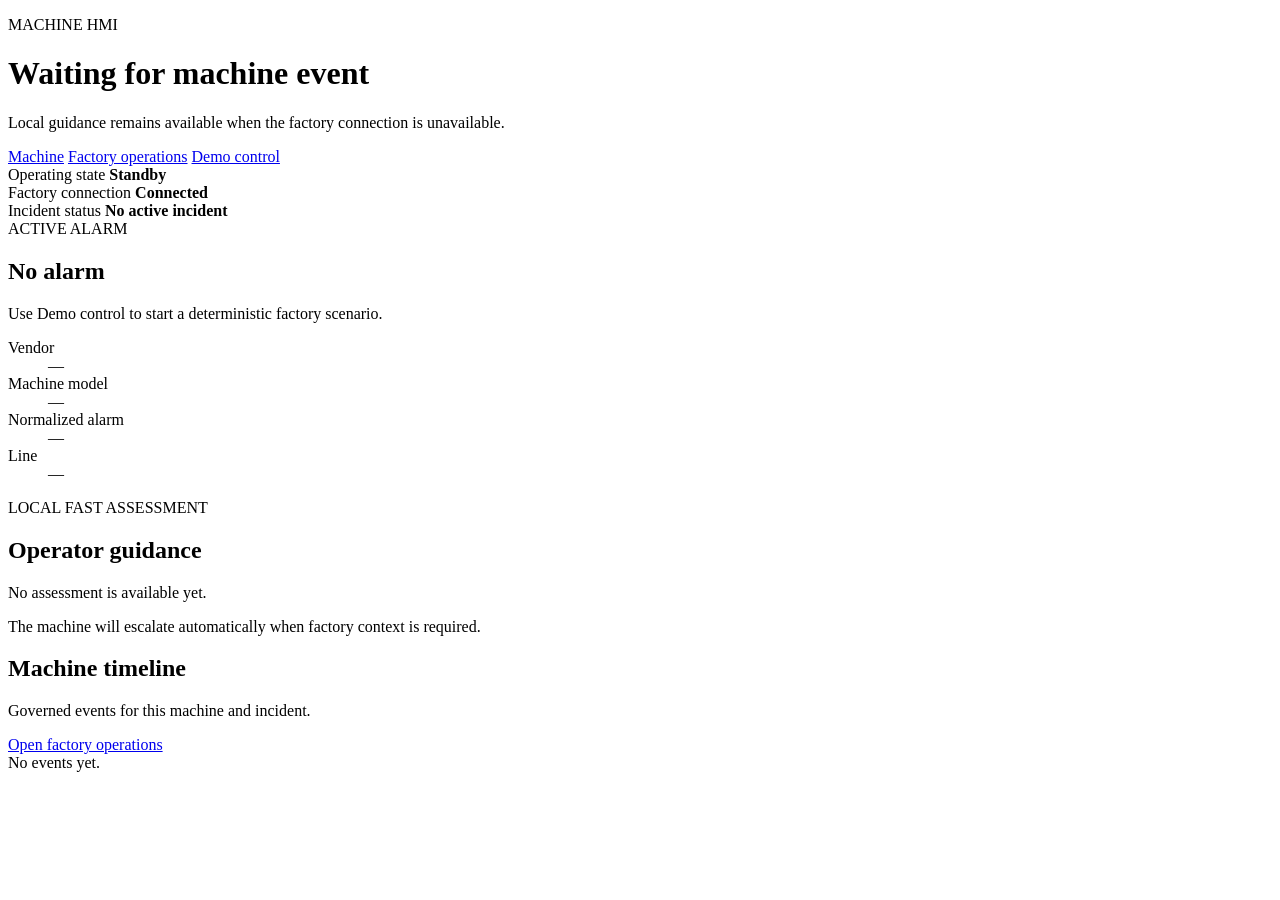
==== app/ui/static/machine.html @ 8046852f "Initial Governed Floor demo Co-authored-by: Copilot <223556219+Copilot@users.noreply.github.com>  Co" ====
<!doctype html>
<html lang="en">
<head>
  <meta charset="utf-8">
  <meta name="viewport" content="width=device-width, initial-scale=1">
  <title>Machine HMI · Governed Floor</title>
  <link rel="stylesheet" href="/static/styles.css?v=20261006-6">
</head>
<body>
  <header class="product-header">
    <div>
      <p class="eyebrow">MACHINE HMI</p>
      <h1 id="machine-name">Waiting for machine event</h1>
      <p class="subtitle" id="machine-subtitle">Local guidance remains available when the factory connection is unavailable.</p>
    </div>
    <nav class="view-nav" aria-label="Application views">
      <a class="active" href="/machine">Machine</a>
      <a href="/operations">Factory operations</a>
      <a href="/demo">Demo control</a>
    </nav>
  </header>

  <main class="hmi-layout">
    <section class="machine-overview">
      <article class="metric-card">
        <span>Operating state</span>
        <strong id="operating-state">Standby</strong>
      </article>
      <article class="metric-card">
        <span>Factory connection</span>
        <strong id="connectivity">Connected</strong>
      </article>
      <article class="metric-card">
        <span>Incident status</span>
        <strong id="incident-status">No active incident</strong>
      </article>
    </section>

    <section class="hmi-primary">
      <article class="panel alarm-panel">
        <div class="section-kicker">ACTIVE ALARM</div>
        <h2 id="alarm-title">No alarm</h2>
        <p id="alarm-text" class="large-copy">Use Demo control to start a deterministic factory scenario.</p>
        <dl class="detail-list">
          <div><dt>Vendor</dt><dd id="vendor">—</dd></div>
          <div><dt>Machine model</dt><dd id="machine-model">—</dd></div>
          <div><dt>Normalized alarm</dt><dd id="normalized-code">—</dd></div>
          <div><dt>Line</dt><dd id="line-id">—</dd></div>
        </dl>
      </article>

      <article class="panel recommendation-panel">
        <div class="section-kicker">LOCAL FAST ASSESSMENT</div>
        <h2>Operator guidance</h2>
        <p id="local-assessment" class="large-copy">No assessment is available yet.</p>
        <div id="candidate-action" class="action-callout" hidden></div>
        <p id="escalation-message" class="muted">The machine will escalate automatically when factory context is required.</p>
      </article>
    </section>

    <section class="panel">
      <div class="panel-header">
        <div>
          <h2>Machine timeline</h2>
          <p class="muted">Governed events for this machine and incident.</p>
        </div>
        <a class="button-link secondary" href="/operations">Open factory operations</a>
      </div>
      <div id="machine-timeline" class="timeline empty">No events yet.</div>
    </section>
  </main>

  <script src="/static/machine.js?v=20261006-6"></script>
</body>
</html>
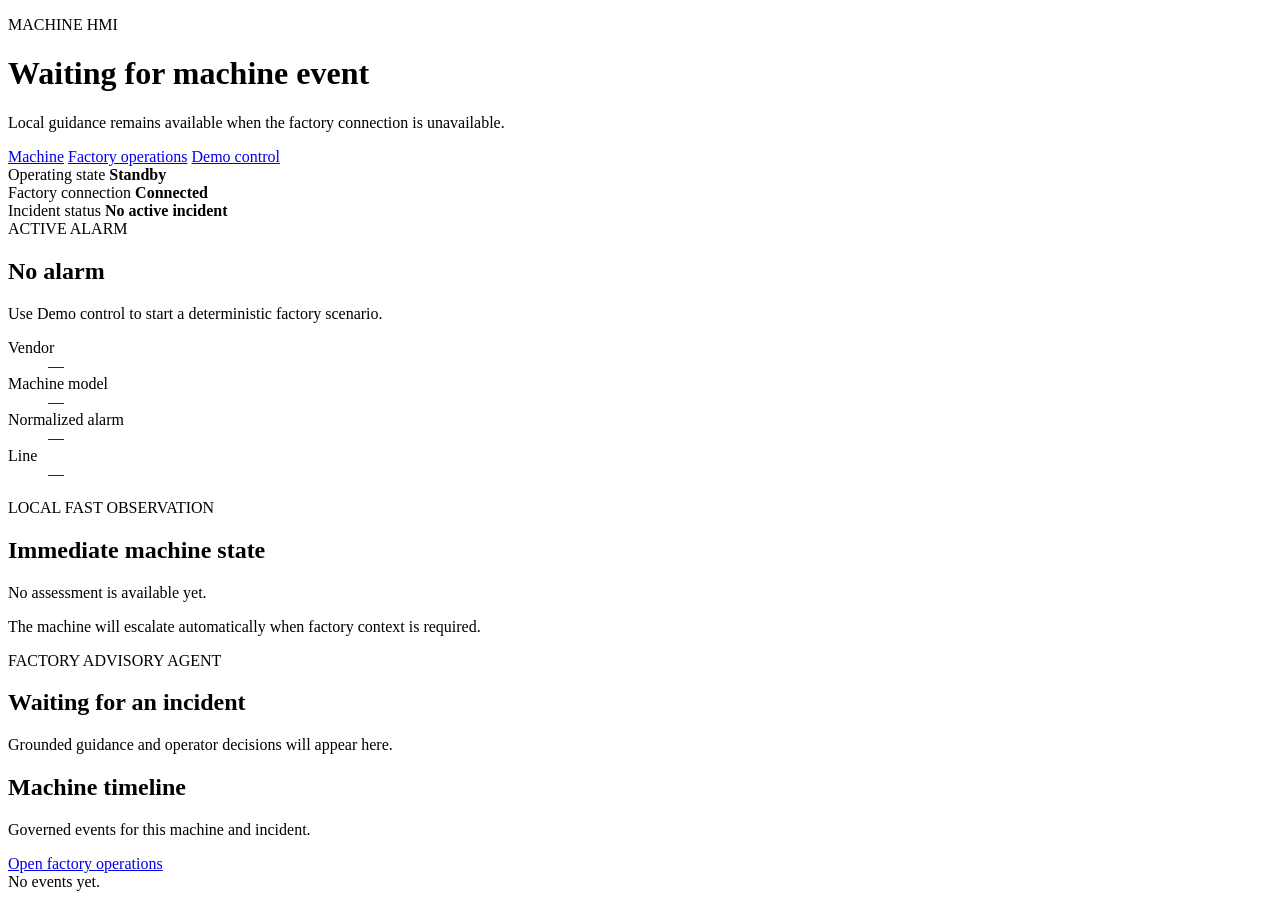
==== commit 1884adc3: "Complete factory messaging and fleet analytics Add durable MQTT machine-to-cluster advisory transpor" ====
--- a/app/ui/static/machine.html
+++ b/app/ui/static/machine.html
@@ -4,7 +4,7 @@
   <meta charset="utf-8">
   <meta name="viewport" content="width=device-width, initial-scale=1">
   <title>Machine HMI · Governed Floor</title>
-  <link rel="stylesheet" href="/static/styles.css?v=20261006-6">
+  <link rel="stylesheet" href="/static/styles.css?v=20261007-1">
 </head>
 <body>
   <header class="product-header">
@@ -50,12 +50,18 @@
       </article>
 
       <article class="panel recommendation-panel">
-        <div class="section-kicker">LOCAL FAST ASSESSMENT</div>
-        <h2>Operator guidance</h2>
+        <div class="section-kicker">LOCAL FAST OBSERVATION</div>
+        <h2>Immediate machine state</h2>
         <p id="local-assessment" class="large-copy">No assessment is available yet.</p>
         <div id="candidate-action" class="action-callout" hidden></div>
         <p id="escalation-message" class="muted">The machine will escalate automatically when factory context is required.</p>
       </article>
+    </section>
+
+    <section id="machine-advisory" class="panel advisory-panel">
+      <div class="section-kicker">FACTORY ADVISORY AGENT</div>
+      <h2>Waiting for an incident</h2>
+      <p class="muted">Grounded guidance and operator decisions will appear here.</p>
     </section>
 
     <section class="panel">
@@ -70,6 +76,6 @@
     </section>
   </main>
 
-  <script src="/static/machine.js?v=20261006-6"></script>
+  <script src="/static/machine.js?v=20261008-1"></script>
 </body>
 </html>
